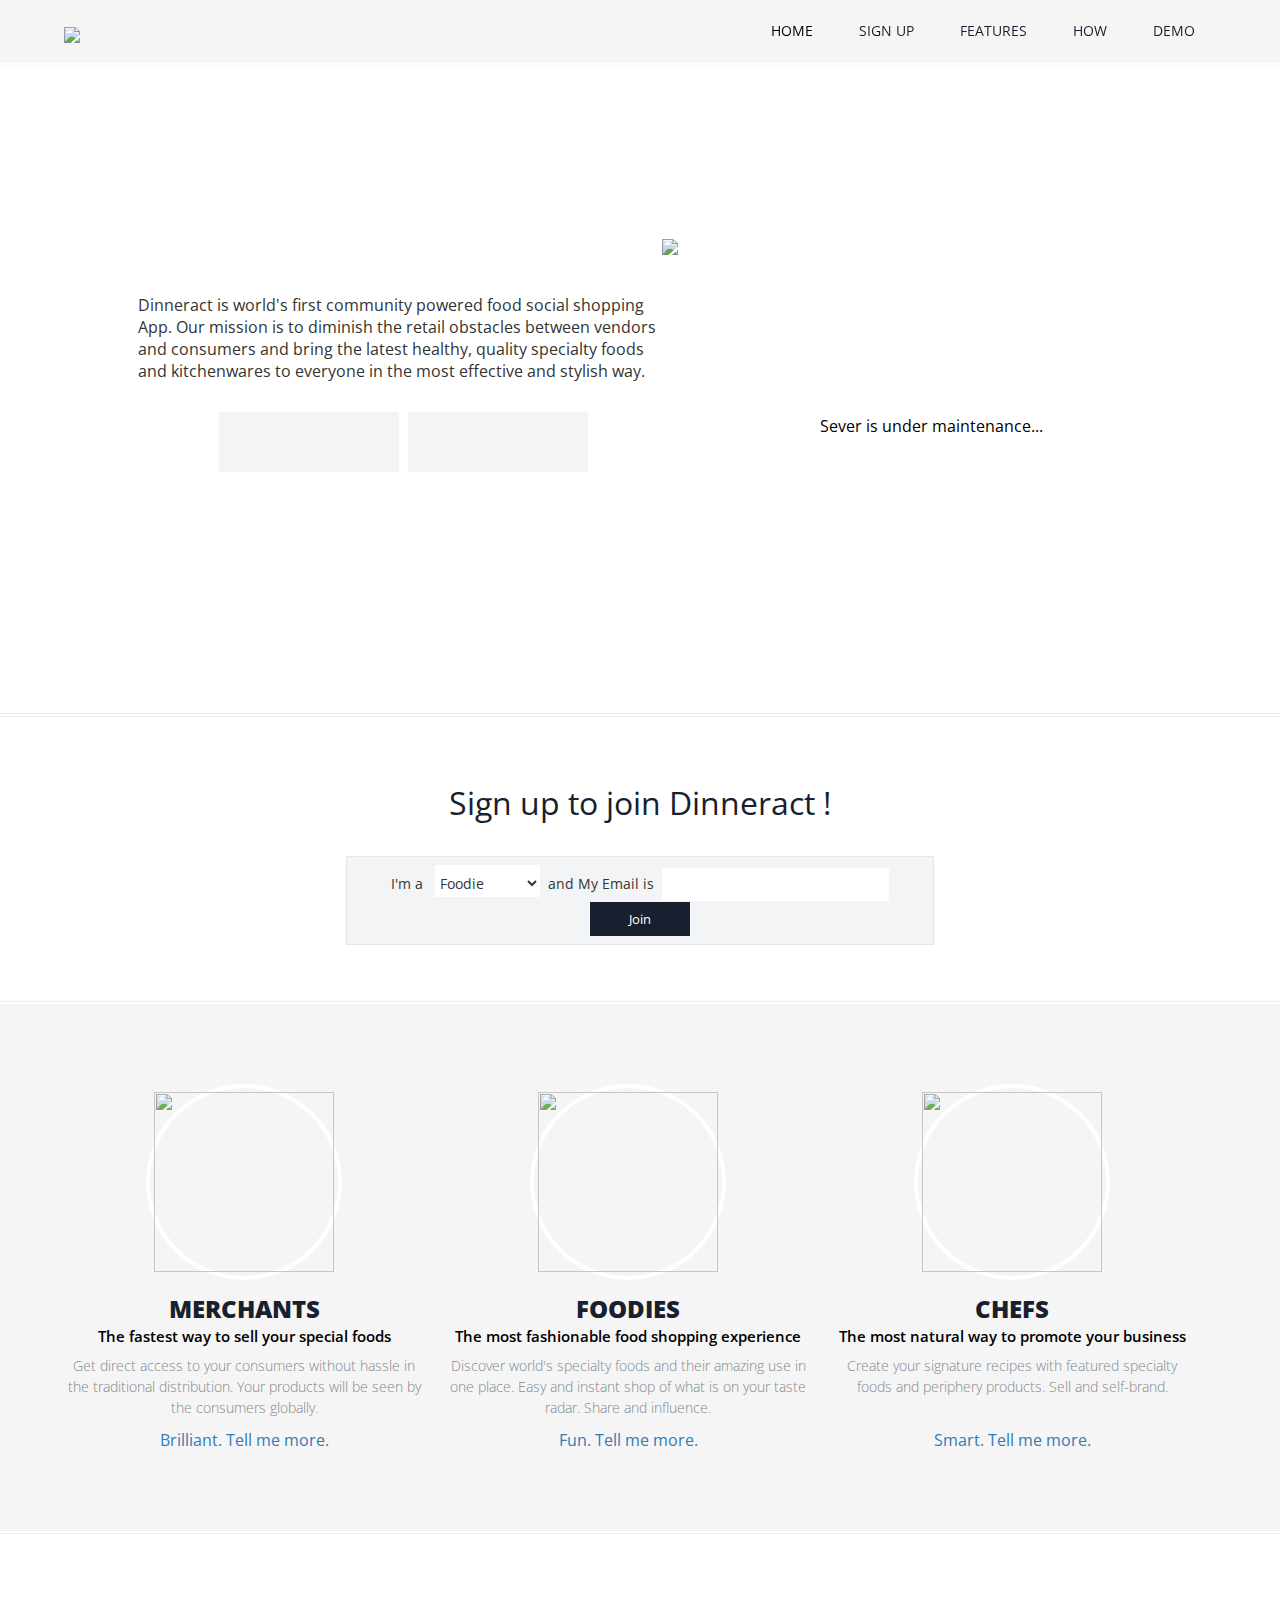
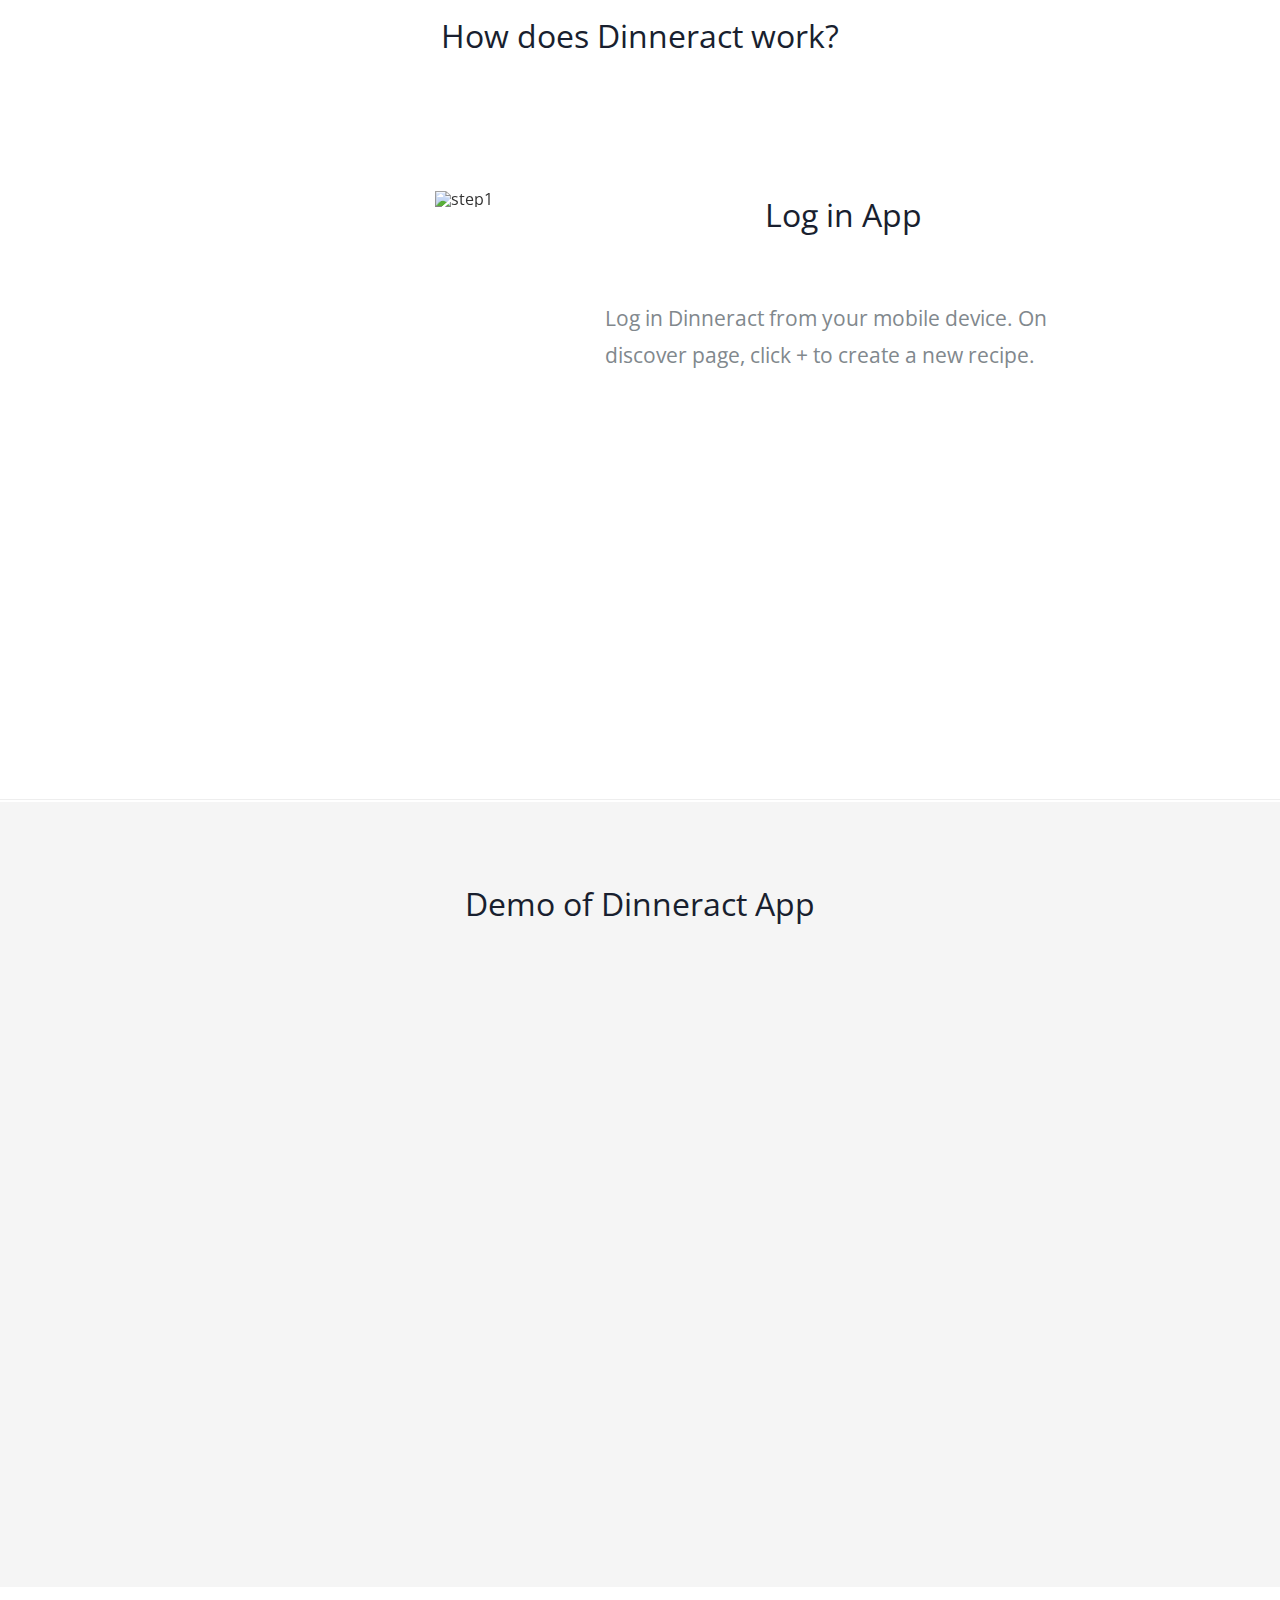
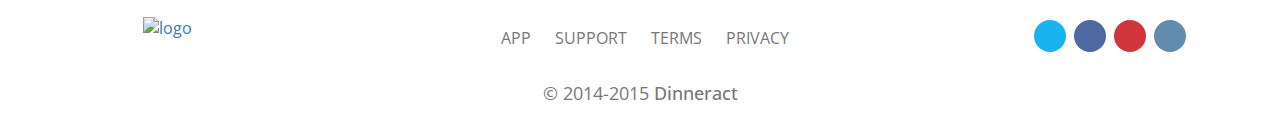
==== index.html @ f2a096cf "inc file for dash and index" ====
<!DOCTYPE HTML>
<html>
<head>
	<title>Dinneract | Home</title>
	
	<link rel="stylesheet" href="https://maxcdn.bootstrapcdn.com/bootstrap/3.3.4/css/bootstrap.min.css">
	<link href='css/MetroJs.css' rel='stylesheet' type='text/css' />
	<link href='css/style.css' rel='stylesheet' type='text/css' />
	<link href='http://fonts.googleapis.com/css?family=Open+Sans' rel='stylesheet' type='text/css'>
	<link href='css/font-awesome-4.3.0/css/font-awesome.min.css' rel='stylesheet' type='text/css' />
	
	<script type="text/javascript" src="https://ajax.googleapis.com/ajax/libs/jquery/1.9.1/jquery.min.js"></script>
	<script type="text/javascript" src="https://maxcdn.bootstrapcdn.com/bootstrap/3.3.4/js/bootstrap.min.js"></script>
	<script type="text/javascript" src="js/move-top.js"></script>
	<script type="text/javascript" src="js/easing.js"></script>
	<script type="text/javascript" src="js/MetroJs.js"></script>
	
</head>
<body>
<!---start-wrap---->
	<!---start-header---->
	<div class="header">
	<div class="wrap">
		<div class="logo">
			<a href="index.html"><img src="images/comp_logo.png"/></a>
		</div>
		<div class="top-nav">
			<ul>
				<li class="active"><a href="#home" class="scroll">Home</a></li>
				<li><a href="#signup" class="scroll">Sign Up</a></li>
				<li><a href="#features" class="scroll">Features</a></li>
				<li><a href="#how" class="scroll">How</a></li>
				<li><a href="#demo" class="scroll">Demo</a></li>
				
			</ul>
		</div>
		<div class="clear"> </div>
	</div>
	<!---//End-header---->
	</div>
	
	<!---start-image-banner---->
	<div class="img-banner" id="home">
		<div class="img-banner-info">
			<div class="img-banner-info-inner">
				<h1><img id="logo_slogan" src="images/comp_logo_slogan.png"/></h1>
				<p>Dinneract is world's first community powered food social shopping App. 
					Our mission is to diminish the retail obstacles between vendors and 
					consumers and bring the latest healthy, quality specialty foods and 
					kitchenwares to everyone in the most effective and stylish way.
				</p>
				<div class="clear"> </div>
				<div class="info-btns">
					<ul>
						<li><a href="#"> </a></li>
						<li><a href="#"> </a></li>
					</ul>
				</div>
			</div>
		</div>
		<div class="img-banner-pic">
			<div id="app-banner"></div>
			<div id="app-img-loading">
				<img id="loading" src="images/loading-cup.gif">
			</div>
			<div id="app-img-section" class="live-tile" data-mode="carousel" data-direction="vertical" data-delay="5000">

			</div>
		</div>
		<div class="clear"> </div>
	</div>
	<!---//End-image-banner---->
	
	<!---start-mid-grids----->
	<div class="mid-grids" id="signup">
		<div class="mid-grids-bottom">
			<div class="wrap">
				<h3>Sign up to join Dinneract !</h3>
				<form id="join">
					<label>I'm a&nbsp;&nbsp;</label>
					<select class="textbox" name="type">
						<option>Foodie</option>
						<option>Merchant</option>
						<option>Chef</option>
					</select>
					<label>&nbsp;and My Email is&nbsp;</label>
					<input type="email" class="textbox" name="email" value="" required />
					<!--  onfocus="this.value = '';" onblur="if (this.value == '') {this.value = 'and My Email is';}" -->
					<input type="submit" value="Join" />
				</form>
			</div>
		</div>
	</div>
	<!---//End-mid-grids----->
	
	<!---start-top-grids----->
	<div class="top-grids" id="features">
	<div class="wrap">
		<div class="top-grid">
			<a class="icon1"><img src="images/vendor.png" /></a>
			<h3>Merchants</h3>
			<b>The fastest way to sell your special foods</b>
			<p>
				Get direct access to your consumers without hassle in the traditional distribution. 
				Your products will be seen by the consumers globally. 
			</p>
		</div>
		<div class="top-grid">
			<a class="icon2"><img src="images/foodie.png" /></a>
			<h3>Foodies</h3>
			<b>The most fashionable food shopping experience</b>
			<p>
				Discover world's specialty foods and their amazing use in one place. 
				Easy and instant shop of what is on your taste radar. Share and influence.
			</p>
		</div>
		<div class="top-grid">
			<a class="icon3"><img src="images/chef.png" /></a>
			<h3>Chefs</h3>
			<b>The most natural way to promote your business</b>
			<p>
				Create your signature recipes with featured specialty foods and periphery products. 
				Sell and self-brand.
			</p>	
		</div>
		<div class="clear"> </div>
		<div class="top-grid">
			<a href="#signup" class="tellMeMore">Brilliant. Tell me more.</a>	
		</div>
		<div class="top-grid">
			<a href="#signup" class="tellMeMore">Fun. Tell me more.</a>	
		</div>
		<div class="top-grid">
			<a href="#signup" class="tellMeMore">Smart. Tell me more.</a>	
		</div>
		<div class="clear"> </div>
	</div>
	</div>
	<!---//End-top-grids----->
	
	<!---start-mid-grids 2----->
	<div class="mid-grids" id="how">	
		<div class="mid-grid-top">
			<div class="wrap">
				<h3>How does Dinneract work?</h3>
				<div class="mid-grid-top-pic">
					<div id="carousel" class="carousel slide carousel-fade" data-ride="carousel">
					  	
					  	<!-- Carousel items -->
					  	<div class="carousel-inner">
					    	<div class="active item">
					    		<img src="images/step1.png" alt="step1" />
					    	</div>
					   		<div class="item">
					   			<img src="images/step2.png" alt="step2" />
					   		</div>
					    	<div class="item">
					    		<img src="images/step3.png" alt="step3" />
					    	</div>
					    	<div class="item">
					    		<img src="images/step4.png" alt="step4" />
					    	</div>
					    	<div class="item">
					    		<img src="images/step5.png" alt="step5" />
					    	</div>
					  	</div>

					  	<!-- Carousel nav -->
					  	<ol class="carousel-indicators">
					    	<li data-target="#carousel" data-slide-to="0" class="active"></li>
					    	<li data-target="#carousel" data-slide-to="1"></li>
					    	<li data-target="#carousel" data-slide-to="2"></li>
					    	<li data-target="#carousel" data-slide-to="3"></li>
					    	<li data-target="#carousel" data-slide-to="4"></li>
					  	</ol>
					  	<!-- 
					  	<a class="carousel-control left" href="#carousel" data-slide="prev">&lsaquo;</a>
					  	<a class="carousel-control right" href="#carousel" data-slide="next">&rsaquo;</a>
					  	-->
					</div>
				</div>
				<div class="mid-grid-top-info">
					<h3 id="stepTitle">Log in App</h3>
					<p id="stepDetail">Log in Dinneract from your mobile device. On discover page, click + to create a new recipe.</p>
				</div>
				<div class="clear"> </div>
			</div>
			
		</div>
	</div>	
	<!---//End-mid-grids----->
	
	<!---start-mid-grids 3----->
	<div class="mid-grids" id="demo">
		<!--
		<div class="mid-grid-top">
			<div class="wrap">
				<div class="mid-grid-top-pic">
				</div>
				<div class="mid-grid-top-info">
					<h3>Sed ut perspiciatis unde omnis iste natus error sit voluptatem</h3>
					<p>adipisci velit, sed quia non numquam eius modi tempora incidunt ut labore et dolore magnam aliquam quaerat voluptatem. Ut enim ad minima veniam, quis nostrum exercitationem ullam corporis suscipit laboriosam, nisi ut aliquid ex ea commodi consequatur? Quis autem vel eum iure reprehenderit qui in ea voluptate velit esse quam nihil molestiae consequatur,</p>
				</div>
				<div class="clear"> </div>
			</div>
		</div>
		-->
		<div class="mid-grids-center">
			<div class="wrap">
				<h3>Demo of Dinneract App</h3>
				<p>&nbsp;</p>
				<iframe src="https://www.youtube.com/embed/TcbzUKdrDhA" width="75%" height="500" frameborder="0" webkitallowfullscreen mozallowfullscreenallowfullscreen></iframe>
			</div>
		</div>
	</div>	
	<!---//End-mid-grids----->
	
	<!---start-footer----->
	<div class="footer">
		<div class="wrap">

				<div class="footer-left">
					<a href="index.html"><img src="images/comp_logo.png" alt="logo"/></a>
			  	</div>
				<div class="footer-center">
					<div class="cssmenu">
						<ul>
							<li><a href="#home">App</a></li> 
							<li><a href="mailto:dinneract2015@gmail.com">Support</a></li>
							<!--support right now is not a popup -->
							<!-- <li><a href="#contact">Support</a></li> -->
							<li><a href="#terms" data-toggle="modal" data-backdrop="static">Terms</a></li> 
							<li><a href="#privacy" data-toggle="modal" data-backdrop="static">Privacy</a></li> 
				   		</ul>
					</div>
				</div>
			   	<div class="footer-right">
						<ul class="list-inline social-buttons">
	                        <li>
	                        	<a href="https://twitter.com/DinneractInc" target="_blank" class="tw">
	                        		<i class="fa fa-twitter" title="Twitter"></i>
	                        	</a>
	                        </li>
	                        <li>
	                        	<a href="https://www.facebook.com/dinneract" target="_blank" class="fb">
	                        		<i class="fa fa-facebook" title="Facebook"></i>
	                        	</a>
	                        </li>
	                        <li>
	                        	<a href="https://www.pinterest.com/dinneract/" target="_blank" class="pin">
	                        		<i class="fa fa-pinterest-p" title="Pinterest"></i>
	                        	</a>
	                        </li>
	                        <li>
	                        	<a href="https://instagram.com/dinneract/" target="_blank" class="inst">
	                        		<i class="fa fa-instagram" title="Instagram"></i>
	                        	</a>
	                        </li>
	                        <!--<li>
	                        	<a href="https://plus.google.com/u/3/107570138513629378277/posts" target="_blank" class="gplus">
	                        		<i class="fa fa-google-plus" title="Google+"></i>
	                        	</a>
	                        </li>-->
	                    </ul>
			 	</div>
	         	<div class="clear"></div>

        	<a href="#" id="toTop" style="display: block;"><span id="toTopHover" style="opacity: 1;"></span></a>
		</div>
		<!---//End-wrap---->
	</div>
	<!---//End-footer----->
	<div class="copy">
		<p>&copy; 2014-2015 <a href="index.html"> Dinneract</a></p>
	</div>
	
	
	

	<!-- Modal -->
	<div id="terms" class="modal fade" tabindex="-1" role="dialog" aria-labelledby="myModalLabel" aria-hidden="true">
	</div>
	<!-- End of Modal -->	
	
	
	<!-- Modal -->
	<div id="privacy" class="modal fade" tabindex="-1" role="dialog" aria-labelledby="myModalLabel" aria-hidden="true">
	</div>
	<!-- End of Modal -->


	
	<script type="text/javascript">
	
		//loading modals
		$("#privacy").load("privacy.inc"); 
		$("#terms").load("terms.inc"); 
		
		
		
		var myTimer;
		//since loading images are async
		var img_counter = 0, img_max_num = 10;
		var startTime = 0, timeOut = 5000;
		
		var stepTitle = [
			"Edit a Recipe",
			"Edit Elements",
			"Edit Buy Links",
			"Submit the Post",
			
			"Log in App"
		];
		
		var stepDetail = [
			"Use camera on the mobile device to take a picture, or upload a picture from your photo album as the recipe photo. Add recipe name, cooking steps, cooking time and serving size. Create an element lists with shopping links to featured products.",
			"Edit all the relevant elements to carry out this recipe, including ingredients and cookwares. They are presumably one of these, but not restricted to food, drink, cooking tools and cookbooks.",
			"Add shopping links for featured products. If the product is already in our database, you can select the item and double click to add. Otherwise, go back to My Profile -> My Items to create a new item following the instructions on how to add a new item, and select the newly added item from \"My Items\".",
			"Once submit, your have successfully created a recipe post. It will show on top of the discover page.",
			
			"Log in Dinneract from your mobile device. On discover page, click + to create a new recipe."
		];
		
		function checkImageLoad() {
			//console.log(img_counter);
			var d = new Date();
			if(img_counter >= img_max_num || (d.getTime() - startTime) >= timeOut ) {
				clearInterval(myTimer);
				$("#app-img-loading").hide();
			    $("#app-img-section").show();
				$("#app-img-section").liveTile();
			}
		}
		
		function verticalCenter() {
			if( $(".img-banner-info-inner").height() <= $(".img-banner-info").height() ) {
				var shift = Math.floor( ( $(".img-banner-info").height() - $(".img-banner-info-inner").height() ) / 2 );
				$(".img-banner-info").css("padding-top", shift+"px");
			}
		}
		
		$(document).ready(function($) {
			$("#app-img-section").hide();
			
			$('.carousel').carousel({
				interval: 5000
			});
			
			$('#carousel').on('slide.bs.carousel', function () {
				//console.log( $('#carousel .active').index('#carousel .item') );
				$('#stepTitle').html( stepTitle[ $('#carousel .active').index('#carousel .item') ] );
				$('#stepDetail').html( stepDetail[ $('#carousel .active').index('#carousel .item') ] );
			});
			
			verticalCenter();
			
			$( window ).resize(function() {
				verticalCenter();
			});
			
			$(".scroll").click(function(event){		
				event.preventDefault();
				$('html,body').animate({scrollTop:$(this.hash).offset().top},1200);
			});
			
			$("#join").submit(function() {
		    	alert("Thank you for joining Dinneract. You will receive an invitation email when we launch our Beta program.");
			});
			

			$(".tellMeMore").on("click", function( e ) {
		
		        e.preventDefault();
		
		        $("body, html").animate({ 
		            scrollTop: $("#signup").offset().top
		        }, 600);
				
				$("#join input[name=email]").focus();
				//$("#join input[name=email]").fadeIn(200).fadeOut(200).fadeIn(200).fadeOut(200).fadeIn(200).fadeOut(200).fadeIn(200);
		    });
		    
		    
		    
			
			
			var max_height = 400;
			var max_width = 247;
			var i = 0, offset = Math.floor(Math.random()*200);
			//54.148.158.185
			var url = "http://54.148.158.185:3000/posts" + "?offset=" + offset;
			
	
			var jqxhr = $.ajax({ 
					method: "GET",
					url: url,
					crossDomain: true,
					//cache: false,
					dataType: "json"
				}).done(function(json) {
			    	//console.log(json);
					for(i=0; i<json.length; i++) {
						
						var post = json[i];
						var imgURL = post.photo.split(',');
						var title = post.title;
						
				    	$("<img/>").attr('src', imgURL[0]).attr("alt", title).load(function(){//async
							
							if( (this.width * max_height / this.height) > max_width ) {
								$(this).css("width", Math.round(this.width * max_height / this.height)+ "px");
								$(this).css("height", max_height + "px");
							} else {
								$(this).css("height", Math.round(this.height * max_width / this.width)+ "px");
								$(this).css("width", max_width + "px");
							}
							
							// image is loaded
							
							var titleSpan = $("<span class='tile-title'>").html( $(this).attr("alt") );
							
							$("#app-img-section").append( $("<div class='screen'>").append(this).append( titleSpan ) );
							
							img_counter = img_counter + 1;
						});
		    	
				    }
					
					var d = new Date();
					startTime = d.getTime();
		    		myTimer = setInterval(function(){ checkImageLoad(); }, 500);


				}).fail(function() {
					$("#app-img-section").html("<p class='warning'>Sever is under maintenance...</p>");
			    	$("#app-img-loading").hide();
		    		$("#app-img-section").show();
			  	});
		    

		});
	</script>
</body>
</html>
---- css/style.css ----
/* reset */
html,body,div,span,applet,object,iframe,h1,h2,h3,h4,h5,h6,p,blockquote,pre,a,abbr,acronym,address,big,cite,code,del,dfn,em,img,ins,kbd,q,s,samp,small,strike,strong,sub,sup,tt,var,b,u,i,dl,dt,dd,ol,nav ul,nav li,fieldset,form,label,legend,table,caption,tbody,tfoot,thead,tr,th,td,article,aside,canvas,details,embed,figure,figcaption,footer,header,hgroup,menu,nav,output,ruby,section,summary,time,mark,audio,video{margin:0;padding:0;border:0;font-size:100%;font:inherit;vertical-align:baseline;}
article, aside, details, figcaption, figure,footer, header, hgroup, menu, nav, section {display: block;}
ol,ul{list-style:none;margin:0px;padding:0px;}
blockquote,q{quotes:none;}
blockquote:before,blockquote:after,q:before,q:after{content:'';content:none;}
table{border-collapse:collapse;border-spacing:0;}
/* start editing from here */
a{text-decoration:none;}
.txt-rt{text-align:right;}/* text align right */
.txt-lt{text-align:left;}/* text align left */
.txt-center{text-align:center;}/* text align center */
.float-rt{float:right;}/* float right */
.float-lt{float:left;}/* float left */
.clear{clear:both;}/* clear float */
.pos-relative{position:relative;}/* Position Relative */
.pos-absolute{position:absolute;}/* Position Absolute */
.vertical-base{	vertical-align:baseline;}/* vertical align baseline */
.vertical-top{	vertical-align:top;}/* vertical align top */
nav.vertical ul li{	display:block;}/* vertical menu */
nav.horizontal ul li{	display: inline-block;}/* horizontal menu */
/* img{max-width:100%;} */
/*end reset*/
body{
	font-family: 'Open Sans', sans-serif;
}

#terms .modal-dialog,
#privacy .modal-dialog {
	width: 80%;
}

/*---start-wrap-----*/
.wrap{
	width:80%;
	margin:0 auto;
}
/*---start-Header-----*/
.header{
	background: #f5f5f5;
	position: fixed;
	z-index: 999;
	top: 0px;
	width: 100%;
	border-bottom: 1px solid rgba(238, 238, 238, 0.49);
	-webkit-box-shadow: 0px 3px 5px rgba(60, 60, 60, 0.03);
	-moz-box-shadow: 0px 3px 5px rgba(60, 60, 60, 0.03);
	box-shadow: 0px 3px 5px rgba(60, 60, 60, 0.03);
}
.logo{
	float: left;
}
.logo a{
	color:#000;
	font-size:2.5em
}
.top-nav{
	float:right
}
.top-nav ul li{
	display:inline-block;
}
.top-nav ul li a{
	color: #191F2F;
	text-transform: uppercase;
	font-size: 0.875em;
	-webkit-transition: all 0.3s ease-out;
	-moz-transition: all 0.3s ease-out;
	-ms-transition: all 0.3s ease-out;
	-o-transition: all 0.3s ease-out;
	transition: all 0.3s ease-out;
	padding: 1.5em;
	display: block;
}
.top-nav li.active> a, .top-nav li> a:hover {
	color: #000;
}


		

/*---End-Header-----*/
/*----start-image-banner-----*/			
.img-banner{
	padding: 7em 0 0 0;
	background-size: 100%;
	position: relative;
	margin: 2px 0;
	border: 1px solid #eee;
	border-right: 0;
	border-left: 0;
}
.img-banner-info{
	float: left;
	text-align: right;
	width: 55.5%;
	height: 558px;
	margin-bottom: 0;
}
.img-banner-info h1{
	font-size:5em;
}
.img-banner-info h1 span{
	color:#000;
}
.img-banner-info h2{
	font-size:2em;
}

.img-banner-info-inner {
	max-width: 620px;
	max-height: 598px;
	float: right;
	padding-left: 70px;
}
		
.img-banner-info-inner img {
	margin-top: 30px;
	width: 100%;
}
		
.img-banner-info-inner p {
	margin-top: 1em;
	padding: 0 10px;
	width: 100%;
	font-size: 16px;
	text-align: left;
}
/*
.img-banner-info p{
	width:75%;
	float:right;
	margin-top:1em;
}
*/
.img-banner-pic {
	float: right;
	width: 43%;
	text-align: left;
	background: url(../images/iphone6-frame.png) 59px no-repeat;
	height: 598px;
	margin-bottom: 0;
}

.info-btns ul li{
	display:inline-block;
}
.info-btns ul li:first-child{
	margin-right:5px;
}
.info-btns ul li:first-child a{
	width: 180px;
	height: 60px;
	display: block;
	background: url(../images/comingsoon.png) no-repeat #F2F4F5 0px -61px;
}
.info-btns ul li:nth-child(2) a{
	width: 180px;
	height: 60px;
	display: block;
	background: url(../images/comingsoon.png) no-repeat #F2F4F5 0px 0px;
}
.info-btns{
	margin-top: 30px;
	width: 100%;
	text-align: center;
}

/*----some addons----*/
#app-banner {
	margin-left: 80px;
	margin-top: 72px;
	width: 247px;
	height: 40px;
	background: url(../images/app-banner.png) no-repeat;
}

#app-img-loading,
#app-img-section {
	margin-left: 80px;
	margin-top: 0px;
	width: 247px;
	height: 400px;
}
		
#loading {
	width: 36px;
	margin-top:148px;
	margin-left:105px;
}

.screen {
	overflow: hidden;
}
		
.warning {
	margin-left: 14px;
	margin-top: 188px;
	color: black;
	font-style: bold;
}
			
.tile-title {
	padding: 8px;
	font-size: 15px !important;
	font-weight: 600;
	background: rgba(168,168,168,0.5);
}
		
.logo img {
	margin-top: 12px;
}

/*----//End-image-banner-----*/
/*---start-top-grids-----*/
.top-grids{
	background:#f5f5f5;
	padding: 5em 0;
	margin: 2px 0;
}

.icon1,
.icon2,
.icon3 {
	display: inline-block;
	padding: 4px;
	border-radius: 50%;
	-webkit-border-radius: 50%;
	-moz-border-radius: 50%;
	-o-border-radius: 50%;
	border: 4px solid #FFFFFF;
	-webkit-transition: all 0.3s ease-out;
	-moz-transition: all 0.3s ease-out;
	-ms-transition: all 0.3s ease-out;
	-o-transition: all 0.3s ease-out;
	transition: all 0.3s ease-out;
}

.icon1 img, 
.icon2 img,
.icon3 img {
	height: 180px;
	width: 180px;
	display: block;
	/*vertical-align: middle;*/
	opacity: 0.9;
}

.icon1 img:hover,
.icon2 img:hover,
.icon3 img:hover {
	height: 180px;
	width: 180px;
	display: block;
	/*vertical-align: middle;*/
	opacity: 1;
}

.top-grid{
	text-align:center;
	width:31.33%;
	float:left;
	margin-right:2%;
	height: 100%;
}
.top-grid h3{
	font-size: 1.5em;
	text-transform: uppercase;
	color: #191F2F;
	font-weight: 800;
	margin-top: 0.5em;
}

.top-grid b{
	font-size: 0.95em;
	line-height: 1.5em;
	color: #000000;
	font-weight: 600;
}
.top-grid p{
	font-size: 0.875em;
	line-height: 1.5em;
	color: #81888d;
	font-weight: 300;
	margin: 0.5em 0 0.8em 0;
}

.top-grid:last-child{
	margin-right:0;
}
.btn{
	color: #888;
	font-size: 0.875em;
	margin: 1em 0;
	padding: 0px 17px 0px 0px;
}
.btn span{
	height: 12px;
	width: 12px;
	display: inline-block;
	background: url(../images/img-sprit.png) no-repeat -9px -814px;
	vertical-align: middle;
	margin-left: 3px;
}
.btn span:hover{
	color:#000;
	background: url(../images/img-sprit.png) no-repeat -21px -814px;
}
.btn:hover{
	color:#000;
}
/*---//End-top-grids-----*/
/*---start-mid-grids-----*/
.mid-grid-top {
	padding: 5em 0;
	border-top: 1px solid #eee;
	margin: 2px 0;
	border-bottom: 1px solid #eee;
	width: 100%;
	text-align: center;
}

.mid-grid-top h3{
	font-size: 2em;
	color: #191F2F;
	margin-bottom: 2em;
}

.mid-grid-top-pic{
	float: left;
	width: 35%;
	text-align: right;
	background: url(../images/iphone6-frame.png) right top no-repeat;
	height: 598px;
}
.mid-grid-top-info{
	float: right;
	width: 53%;
	margin-top: 4.5em;
	padding: 0 8% 0 5%;
}
.mid-grid-top-info h3{
	font-size:2em;
	color:#191F2F;
	margin-right: 8%;
}
.mid-grid-top-info p{
	line-height: 1.8em;
	margin-top: 1em;
	color: #81888d;
	font-size: 1.3em;
	text-align: left;
}

.mid-grids-center{
	background: #f5f5f5;
	padding: 5em 0;
}
.mid-grids-center{
	text-align:center;
}
.mid-grids-center h3{
	font-size: 2em;
	color: #191F2F;
}
.mid-grids-center p{
	width: 70%;
	margin: 1em auto 2em auto;
	line-height: 1.8em;
	color: #81888d;
}

/*---carousel---*/
#carousel {
	float: right;
	margin-top: 70px;
	margin-right: 20px;
}
		
.carousel-inner .item {
	-webkit-transition: opacity 3s;
	-moz-transition: opacity 3s;
	-ms-transition: opacity 3s;
	-o-transition: opacity 3s;
	transition: opacity 3s;
}
		
.carousel-inner .active.left {
	left:0;
	opacity:0;
	z-index:2;
}
		
.carousel-inner .next {
	left:0;
	opacity:1;
	z-index:1;
}

.carousel-inner, 
.carousel-inner .item {
	height: 100%;
}

/*---End-mid-grids-----*/
/*---start-mid-grids-bottom-----*/
.mid-grids-bottom form{
	text-align: center;
	font-family: 'Open Sans', sans-serif;
	border: 1px solid #E6E6E6;
	width: 60%;
	margin: 0 auto;
	background: #F2F4F5;
	padding: 0.5em;
}
.mid-grids-bottom input[type="email"]{
	padding: 0.6em;
	font-family: 'Open Sans', sans-serif;
	font-size: 13px;
	outline:none;
	border: none;
	width: 40%;
	/*text-transform:uppercase;*/
	color: #81888d;
}
.mid-grids-bottom input[type="submit"]{
	background:#191F2F;
	border: none;
	padding: 0.6em 3em;
	font-family: 'Open Sans', sans-serif;
	font-size: 13px;
	color: #fff;
	cursor:pointer;
	-webkit-transition: all 0.3s ease-out;
	-moz-transition: all 0.3s ease-out;
	-ms-transition: all 0.3s ease-out;
	-o-transition: all 0.3s ease-out;
	transition: all 0.3s ease-out;
}
.mid-grids-bottom input[type="submit"]:hover{
	background: #000;
}

.mid-grids-bottom select{
	padding: 0.6em 0 0.2em 0.1em;
	font-family: 'Open Sans', sans-serif;
	font-size: 14px;
	outline:none;
	border: none;
	border-bottom:0.4em solid #F2F4F5;
	width: 15%;
	background-color: #fff;
	min-width: 105px;
}

.mid-grids-bottom label {
	font-family: 'Open Sans', sans-serif;
	font-size: 14px;
}

.mid-grids-bottom h3{
	text-align: center;
	font-size: 2em;
	width: 100%;
	margin: 0em auto 1em auto;
	color: #191F2F;
}
.mid-grids-bottom {
	padding: 4em 0 3.5em 0;
	border-top: 1px solid #eee;
	border-bottom: 1px solid #eee;
	margin: 2px 0;
}
/*---End-mid-grids-bottom-----*/


/*-----start dashboard-----*/




.dash{
	padding: 4em 0 0 0;
	position: relative;
	margin: 2px 0;
	border: 1px solid #eee;
	border-right: 0;
	border-left: 0;
	
}
.dash .nav{
	float: left;
	text-align: left;
	width: 240px;
	height: 100%;
	min-height: 740px;
	min-width: 240px;
	background-color: #F5F5F5;
}


ul.menu{
	padding-left:0;
	list-style-type:none;
	font-size: 14px;
}


ul.menu>li a{
	display:block;
	position:relative;
	padding:10px 0 10px 15px;
	color:#555;
	background-color:#F5F5F5;
	border-top:1px solid #dfdfdf;
	cursor: pointer;
}

ul.menu>li a:hover{
	text-decoration:none;
	background-color:#dfdfdf;
}

ul.menu>li.active>a{
	font-weight:700;
	background-color:#dfdfdf;
	text-decoration:none;
}

ul.menu>li.fixed>a{
	text-align: center;
	font-weight:800;
	background-color:#f1f1f1;
	padding-left: 0px;
	cursor: default;
}

ul.menu>li:first-child>a{
	border-top:none;
}

ul.menu>li:last-child>a{
	border-bottom:1px solid #dfdfdf;
}

ul.menu>li .fa{
	width:14px;
	text-align:center;
}

ul.menu>li .text{
	padding-left:8px;
	font-size:0.9em;
}

ul.menu>li .toggle-icon{
	font-size:14px;
	width:10px;
	position:absolute;
	right:10px;
	top:13px;
	text-shadow:none;
}



.dash .content {
	float: right;
	text-align: left;
	width: 100%;
	height: 100%;
	position: absolute;
	top: 0;
	padding-left: 250px;
	min-height: 740px;
	z-index: -1;
}







/*------end--dashboard-----*/


/*---start-footer----*/

.footer-dash, 
.footer{
	text-align:center;
	padding: 0;
	position:relative;
}

.footer-dash .wrap {
	padding: 20px 0 4px 0;
}

.footer .wrap {
	padding: 30px 0 24px 0;
}

.footer-left {
	margin-left: 0;
	width: 18%;
	display: block;
	float: left;
	height: 30px;
	min-width: 126px;
}

.footer-left img {
	height: 100%;
}

.footer-center {
	width: 64%;
	float: left;
	text-align: center;
	margin-left: 5px;
	padding-top: 10px;
}

.cssmenu ul li {
	display: inline-block;
}
.cssmenu ul li a {
	color: #777;
	display: block;
	margin: 0px 10px;
	text-transform: uppercase;
	font-size:1em;
	text-decoration: none;
}
.cssmenu ul li a:hover{
	color:#333;
	text-decoration: none;
}

.footer-right {
	margin-top: -44px;
	margin-left: 0;
	width: 18%;
	display: block;
	float: right;
	min-width: 160px;
	padding-top: 15px;
}

ul.social-buttons {
    margin-bottom: 0;
}

ul.social-buttons li a {
    display: block;
    width: 32px;
    height: 32px;
    border-radius: 100%;
    font-size: 20px;
    line-height: 32px;
    outline: 0;
    color: #fff;
    -webkit-transition: all .3s;
    -moz-transition: all .3s;
    transition: all .3s;
    opacity: 0.9;
}

.list-inline li {
	padding-left: 2px;
	padding-right: 2px;
}

a.tw {
    background-color: #00aced; /* Twitter Blue */
}

a.fb {
	background-color: #3b5998; /* Facebook Blue */
}

a.pin {
    background-color: #cb2027; /* Pinterest Red */
}

a.gplus {
    background-color: #dd4b39; /* Google+ Red */
}

a.inst {
    background-color: #517fa4; /* Instagram Blue */
}

/* ul.social-buttons li a:active, */
ul.social-buttons li a:hover,
ul.social-buttons li a:focus {
	opacity: 1;
}
	


/*---End-footer----*/
/*---start-copyright----*/
.copy{
	margin-bottom:2%;
}
.copy p {
	color: #777;
	font-size: 1.1em;
	text-align: center;
}
.copy p a {
	color: #777;
	font-weight: 500;
	text-decoration: none;
}
.copy p a:hover{
	color: #F45D35;
	text-decoration: none;
}
/*---End-copyright----*/
/*** move top **/
#toTop {
	display: none;
	text-decoration: none;
	position: fixed;
	bottom: 0px;
	right: 10px;
	overflow: hidden;
	width: 48px;
	height: 48px;
	border: none;
	text-indent: 100%;
	background: url(../images/img-sprit.png) no-repeat 0px -938px;
}
#toTopHover {
	width: 48px;
	height: 48px;
	display: block;
	overflow: hidden;
	float: right;
	opacity: 0;
	-moz-opacity: 0;
	filter: alpha(opacity=0);
}
#toTop:active, #toTop:focus {
	outline: none;
}
/*---//End-wrap-----*/
/*----responsive-design-----*/
@media only screen and (max-width: 1440px) and (min-width: 1366px) {
	.wrap{
		width:90%;
	}
}
@media only screen and (max-width: 1366px) and (min-width: 1280px) {
	.wrap{
		width:90%;
	}
	.mid-grids-bottom input[type="text"] {
		width: 75%;
	}
}
@media only screen and (max-width: 1280px) and (min-width: 1024px) {
	.wrap{
		width:90%;
	}
	.mid-grids-bottom input[type="text"] {
		width: 75%;
	}
	.mid-grids-bottom form {
		width: 51%;
	}
	.img-banner-pic {
		width: 43.3%;
	}
	.img-banner-info {
		width: 53%;
	}
	.mid-grid-top-pic {
		width: 39%;
	}
	.mid-grid-top-info {
		width: 58%;
	}
}
@media only screen and (max-width: 1024px) and (min-width: 768px) {
	.wrap{
		width:90%;
	}
	.mid-grids-bottom input[type="text"] {
		width: 75%;
	}
	.mid-grids-bottom form {
		width: 64%;
	}
	.img-banner-pic {
		width: 43.3%;
	}
	.img-banner-info {
		width: 53%;
	}
	.mid-grid-top-pic {
		width: 39%;
	}
	.mid-grid-top-info {
		width: 59%;
	}
	.mid-grids-bottom h3 {
		font-size: 2em;
		width: 50%;
	}
	.top-grid p label{
		display:none;
	}
	.top-grid p {
		margin: 0.5em 0;
	}
}
@media only screen and (max-width: 768px) and (min-width: 640px) {
	.wrap{
		width:90%;
	}
	.mid-grids-bottom input[type="text"] {
		width: 75%;
	}
	.mid-grids-bottom form {
		width: 85%;
	}
	.img-banner-pic {
		float: none;
		margin: 2em auto;
		text-align: center;
		width: 300px;
	}
	.img-banner-info p {
		width:90%;
		text-align:center;
		float:none;
		margin:1em auto 0 auto;
	}
	.img-banner-info {
		float:none;
		width:100%;
		text-align:center;
		margin-top:1em;
	}
	.img-banner {
		padding: 0em 0 0 0;
	}
	.mid-grid-top-pic {
		width:396px;
		float:none;
		text-align:center;
		margin:0 auto;
	}
	.mid-grid-top-info {
		width: 100%;
		float:none;
		margin-top:2em;
	}
	.mid-grids-bottom h3 {
		font-size: 2em;
		width: 67%;
	}
	.mid-grids-center p {
		width: 90%;
	}
	.top-grid p label{
		display:none;
	}
	.top-grid p {
		margin: 0.5em 0;
	}
	.logo {
		float: none;
		text-align:center;
		margin-top: 0em;
		padding-top:0.6em;
	}
	.top-nav {
		float: none;
		text-align:center;
	}
	.top-grid {
		text-align: center;
		width:100%;
		float: none;
		margin-right: 0%;
		margin-bottom:1em;
	}
}
@media only screen and (max-width: 640px) and (min-width: 480px) {
	.wrap{
		width:90%;
	}
	.mid-grids-bottom input[type="text"] {
		width: 70%;
	}
	.mid-grids-bottom form {
		width: 85%;
	}
	.img-banner-pic {
		float: none;
		margin: 2em auto;
		text-align: center;
		width: 300px;
	}
	.img-banner-info p {
		width:90%;
		text-align:center;
		float:none;
		margin:1em auto 0 auto;
	}
	.img-banner-info {
		float:none;
		width:100%;
		text-align:center;
		margin-top:1em;
	}
	.img-banner {
		padding: 0em 0 0 0;
	}
	.mid-grid-top-pic {
		width:396px;
		float:none;
		text-align:center;
		margin:0 auto;
	}
	.mid-grid-top-info {
		width: 100%;
		float:none;
		margin-top:2em;
	}
	.mid-grids-bottom h3 {
		font-size: 2em;
		width: 67%;
	}
	.mid-grids-center p {
		width: 90%;
	}
	.top-grid p label{
		display:none;
	}
	.top-grid p {
		margin: 0.5em 0;
	}
	.logo {
		float: none;
		text-align:center;
		margin-top: 0em;
		padding-top:0.6em;
	}
	.top-nav {
		float: none;
		text-align:center;
	}
	.top-grid {
		text-align: center;
		width:100%;
		float: none;
		margin-right: 0%;
		margin-bottom:1em;
	}
}
@media only screen and (max-width: 480px) and (min-width: 320px) {
	.wrap{
		width:90%;
	}
	.mid-grids-bottom input[type="text"] {
		width: 60.2%;
	}
	.mid-grids-bottom form {
		width: 85%;
	}
	.img-banner-pic {
		float: none;
		margin: 2em auto;
		text-align: center;
		width: 300px;
	}
	.img-banner-info p {
		width:90%;
		text-align:center;
		float:none;
		margin:1em auto 0 auto;
	}
	.img-banner-info {
		float:none;
		width:100%;
		text-align:center;
		margin-top:1em;
	}
	.img-banner {
		padding: 0em 0 0 0;
	}
	.mid-grid-top-pic {
		width:396px;
		float:none;
		text-align:center;
		margin:0 auto;
	}
	.mid-grid-top-info {
		width: 100%;
		float:none;
		margin-top:2em;
	}
	.mid-grids-bottom h3 {
		font-size: 2em;
		width: 82%;
	}
	.mid-grids-center p {
		width: 90%;
	}
	.top-grid p label{
		display:none;
	}
	.top-grid p {
		margin: 0.5em 0;
	}
	.logo {
		float: none;
		text-align:center;
		margin-top: 0em;
		padding-top:0.6em;
	}
	.top-nav {
		float: none;
		text-align:center;
	}
	.top-grid {
		text-align: center;
		width:100%;
		float: none;
		margin-right: 0%;
		margin-bottom:1em;
	}
	.top-nav ul li a {
		padding: 2.2em 0.8em;
	}
	.img-banner-info h1 {
		font-size: 3.5em;
	}
}
@media only screen and (max-width: 320px) and (min-width: 240px) {
	.wrap{
		width:95%;
	}
	.mid-grids-bottom input[type="text"] {
		width: 60.2%;
	}
	.mid-grids-bottom form {
		width: 85%;
	}
	.img-banner-pic {
		float: none;
		margin: 2em auto;
		text-align: center;
		width: 278px;
	}
	.mid-grid-top {
		padding: 0em 0;
	}
	.mid-grids-bottom {
		padding: 2em 0;
	}
	.mid-grids-bottom input[type="submit"] {
		padding: 1em 1.3em;
	}
	.img-banner-info p {
		width:90%;
		text-align:center;
		float:none;
		margin:1em auto 0 auto;
	}
	.img-banner-info {
		float:none;
		width:100%;
		text-align:center;
		margin-top:1em;
	}
	.img-banner {
		padding: 0em 0 0 0;
	}
	.mid-grid-top-pic {
		display:none;
	}
	.mid-grid-top-info {
		width: 100%;
		float:none;
		margin-top:2em;
	}
	.mid-grids-bottom h3 {
		font-size: 2em;
		width: 82%;
	}
	.mid-grids-center p {
		width: 90%;
	}
	.top-grid p label{
		display:none;
	}
	.top-grid p {
		margin: 0.5em 0;
	}
	.logo {
		float: none;
		text-align:center;
		margin-top: 0em;
		padding-top:0.6em;
	}
	.top-nav {
		float: none;
		text-align:center;
	}
	.top-grid {
		text-align: center;
		width:100%;
		float: none;
		margin-right: 0%;
		margin-bottom:1em;
	}
	.top-nav ul li a {
		padding: 2.2em 0.2em;
		font-size: 0.8em;
	}
	.img-banner-info h1 {
		font-size: 2.5em;
	}
	.img-banner-info h2 {
		font-size: 1.5em;
	}
}
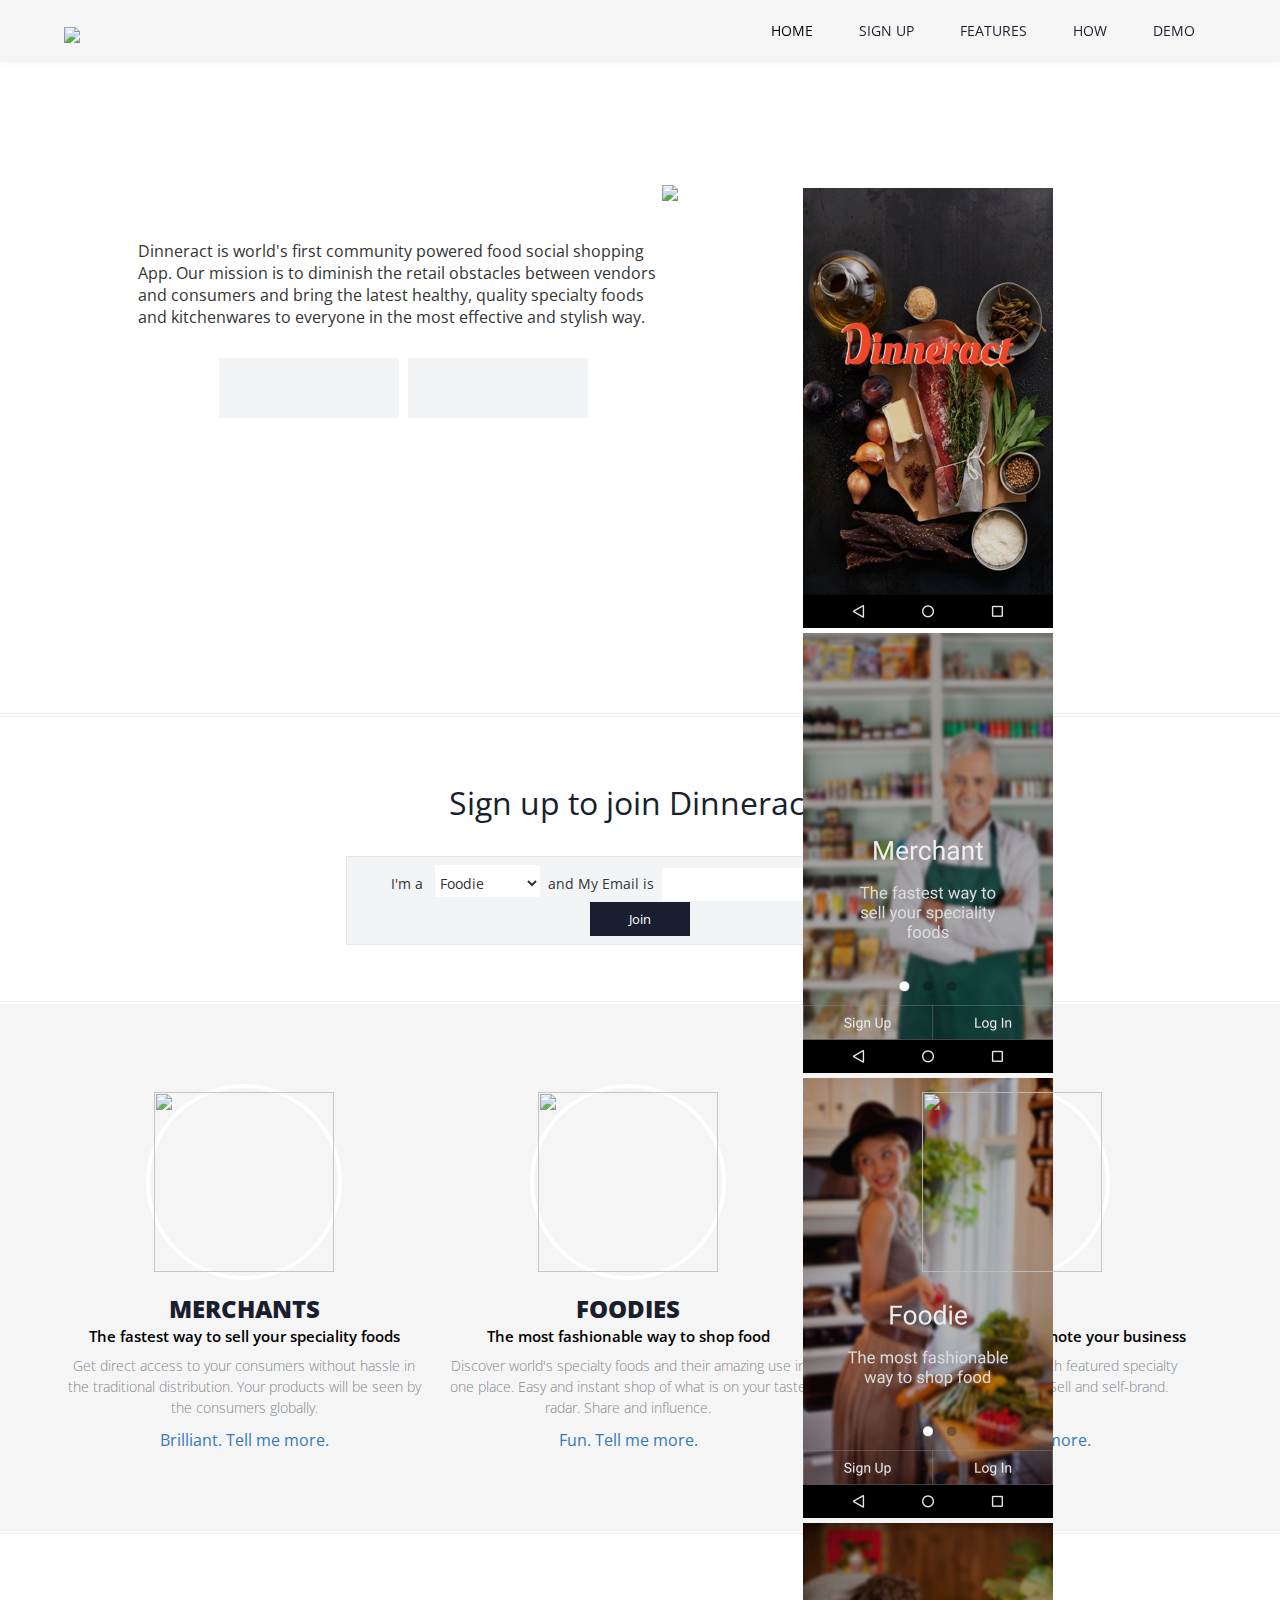
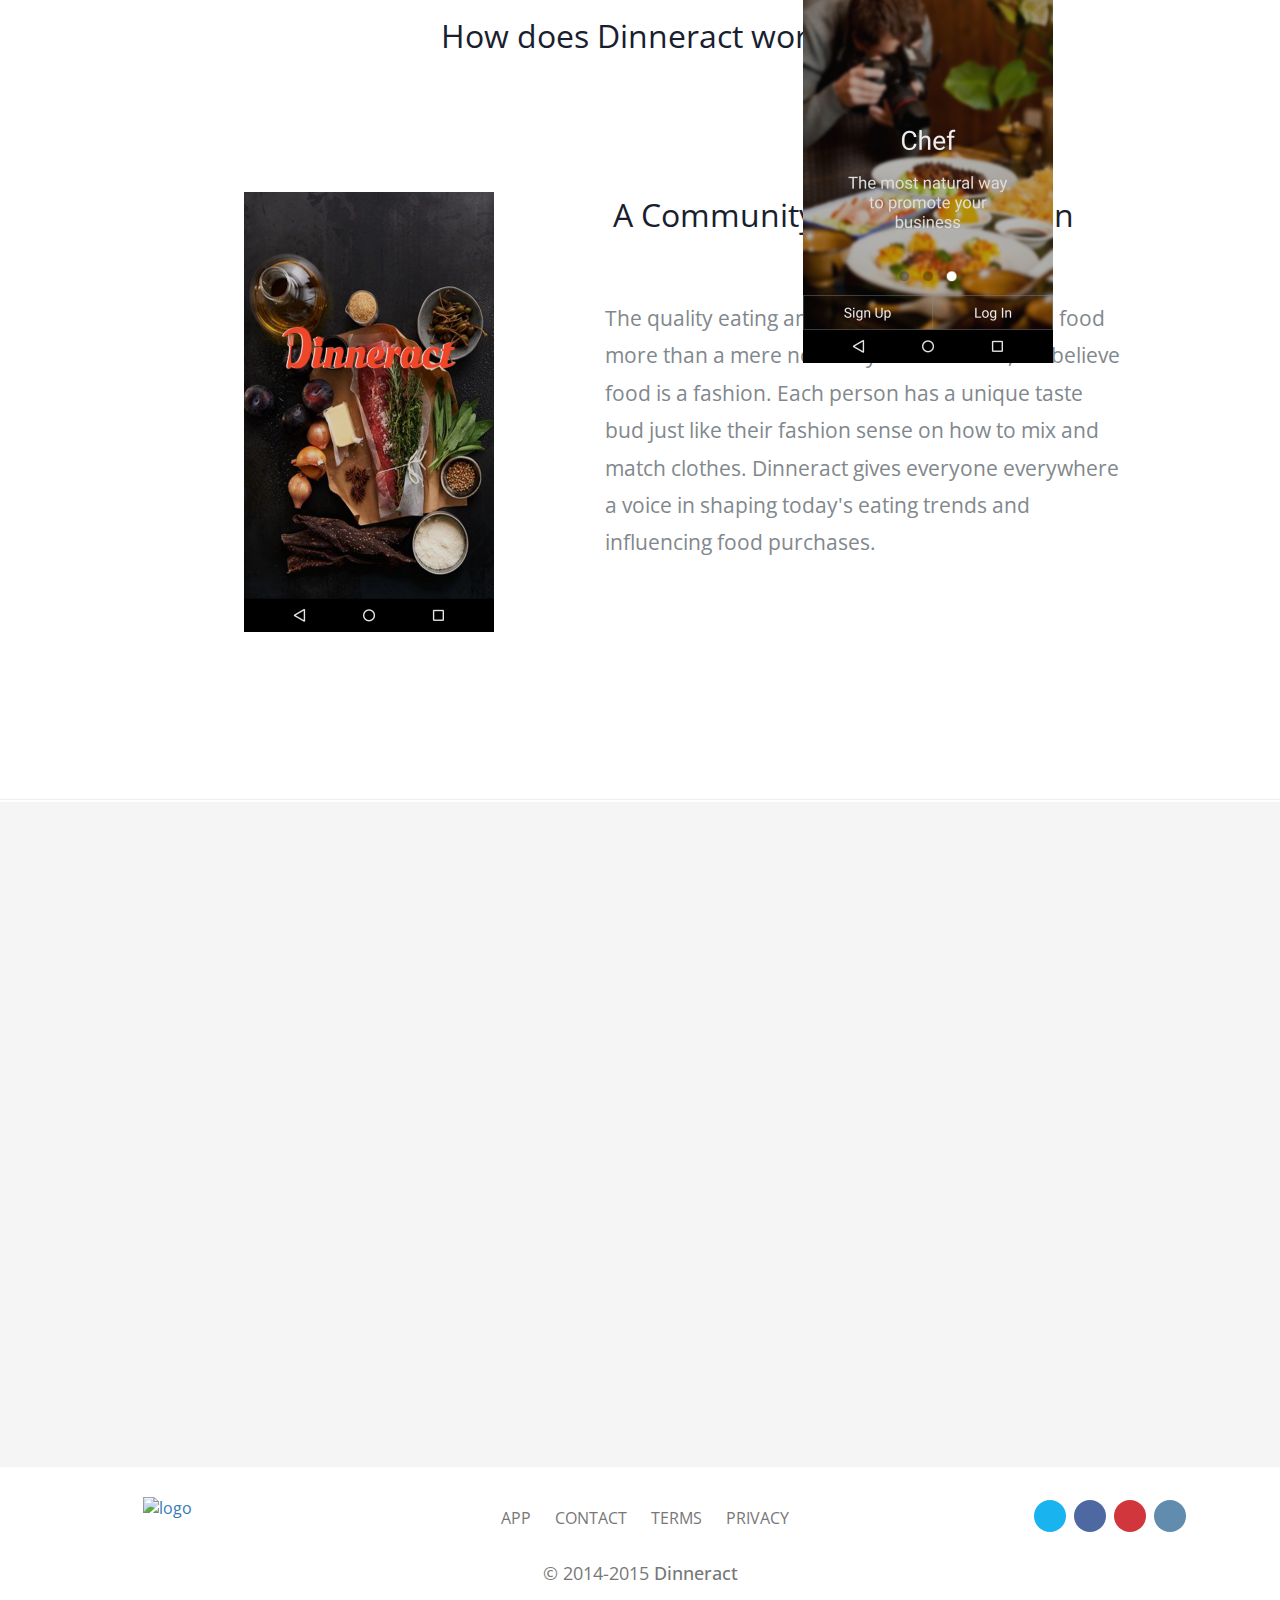
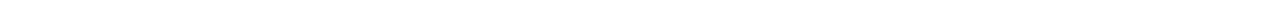
==== commit b0df853b: "demo to Liu Yong" ====
--- a/index.html
+++ b/index.html
@@ -1,6 +1,26 @@
 <!DOCTYPE HTML>
 <html>
 <head>
+	<meta charset="UTF-8">
+	<link rel="apple-touch-icon" sizes="57x57" href="images/icon/apple-icon-57x57.png">
+	<link rel="apple-touch-icon" sizes="60x60" href="images/icon/apple-icon-60x60.png">
+	<link rel="apple-touch-icon" sizes="72x72" href="images/icon/apple-icon-72x72.png">
+	<link rel="apple-touch-icon" sizes="76x76" href="images/icon/apple-icon-76x76.png">
+	<link rel="apple-touch-icon" sizes="114x114" href="images/icon/apple-icon-114x114.png">
+	<link rel="apple-touch-icon" sizes="120x120" href="images/icon/apple-icon-120x120.png">
+	<link rel="apple-touch-icon" sizes="144x144" href="images/icon/apple-icon-144x144.png">
+	<link rel="apple-touch-icon" sizes="152x152" href="images/icon/apple-icon-152x152.png">
+	<link rel="apple-touch-icon" sizes="180x180" href="images/icon/apple-icon-180x180.png">
+	<link rel="icon" type="image/png" sizes="192x192"  href="images/icon/android-icon-192x192.png">
+	<link rel="icon" type="image/png" sizes="32x32" href="images/icon/favicon-32x32.png">
+	<link rel="icon" type="image/png" sizes="96x96" href="images/icon/favicon-96x96.png">
+	<link rel="icon" type="image/png" sizes="16x16" href="images/icon/favicon-16x16.png">
+	<link rel="manifest" href="images/icon/manifest.json">
+	<meta name="msapplication-TileColor" content="#ffffff">
+	<meta name="msapplication-TileImage" content="images/icon/ms-icon-144x144.png">
+	<meta name="theme-color" content="#ffffff">
+	
+	
 	<title>Dinneract | Home</title>
 	
 	<link rel="stylesheet" href="https://maxcdn.bootstrapcdn.com/bootstrap/3.3.4/css/bootstrap.min.css">
@@ -24,14 +44,13 @@
 		<div class="logo">
 			<a href="index.html"><img src="images/comp_logo.png"/></a>
 		</div>
-		<div class="top-nav">
+		<div class="head-nav">
 			<ul>
 				<li class="active"><a href="#home" class="scroll">Home</a></li>
 				<li><a href="#signup" class="scroll">Sign Up</a></li>
 				<li><a href="#features" class="scroll">Features</a></li>
 				<li><a href="#how" class="scroll">How</a></li>
 				<li><a href="#demo" class="scroll">Demo</a></li>
-				
 			</ul>
 		</div>
 		<div class="clear"> </div>
@@ -52,20 +71,68 @@
 				<div class="clear"> </div>
 				<div class="info-btns">
 					<ul>
-						<li><a href="#"> </a></li>
-						<li><a href="#"> </a></li>
+						<li><a href="#signup" class="scroll"> </a></li>
+						<li><a href="#signup" class="scroll"> </a></li>
 					</ul>
 				</div>
 			</div>
 		</div>
 		<div class="img-banner-pic">
-			<div id="app-banner"></div>
+			<!-- <div id="app-banner"></div>
 			<div id="app-img-loading">
 				<img id="loading" src="images/loading-cup.gif">
+			</div> -->
+			<div id="app-img-section" class="live-tile" data-mode="carousel" data-direction="horizontal" data-delay="4000">
+				<div class="screen">
+					<img src="images/screenshot/dinneract.png" alt="dinneract" />
+					<!-- <span class='tile-title'>title</span> -->
+				</div>
+				<div class="screen">
+					<img src="images/screenshot/merchant.png" alt="merchant" />
+				</div>
+				<div class="screen">
+					<img src="images/screenshot/foodie.png" alt="foodie" />
+				</div>
+				<div class="screen">
+					<img src="images/screenshot/chef.png" alt="chef" />
+				</div>
 			</div>
-			<div id="app-img-section" class="live-tile" data-mode="carousel" data-direction="vertical" data-delay="5000">
-
-			</div>
+			<!-- <div id="screenshot" class="carousel slide carousel-fade" data-ride="carousel">
+					  	
+				<div class="carousel-inner">
+					<div class="active item">
+						<img src="images/screenshot/dinneract.png" alt="dinneract" />
+					</div>
+					<div class="item">
+						<img src="images/screenshot/merchant.png" alt="merchant" />
+					</div>
+					<div class="item">
+					   	<img src="images/screenshot/foodie.png" alt="foodie" />
+					</div>
+					<div class="item">
+						<img src="images/screenshot/chef.png" alt="chef" />
+					</div>
+					<div class="item">
+						<img src="images/screenshot/login.png" alt="login" />
+					</div>
+					<div class="item">
+						<img src="images/screenshot/discovery.png" alt="discovery" />
+					</div>
+					<div class="item">
+						<img src="images/screenshot/post.png" alt="post" />
+					</div>
+					<div class="item">
+						<img src="images/screenshot/products.png" alt="products" />
+					</div>
+					<div class="item">
+						<img src="images/screenshot/product.png" alt="buy" />
+					</div>
+				</div>
+
+				<a class="carousel-control left" href="#screenshot" data-slide="prev" style="padding-top: 216px;">&lsaquo;</a>
+				<a class="carousel-control right" href="#screenshot" data-slide="next" style="padding-top: 216px;">&rsaquo;</a>
+				
+			</div>-->
 		</div>
 		<div class="clear"> </div>
 	</div>
@@ -85,7 +152,6 @@
 					</select>
 					<label>&nbsp;and My Email is&nbsp;</label>
 					<input type="email" class="textbox" name="email" value="" required />
-					<!--  onfocus="this.value = '';" onblur="if (this.value == '') {this.value = 'and My Email is';}" -->
 					<input type="submit" value="Join" />
 				</form>
 			</div>
@@ -99,7 +165,7 @@
 		<div class="top-grid">
 			<a class="icon1"><img src="images/vendor.png" /></a>
 			<h3>Merchants</h3>
-			<b>The fastest way to sell your special foods</b>
+			<b>The fastest way to sell your speciality foods</b>
 			<p>
 				Get direct access to your consumers without hassle in the traditional distribution. 
 				Your products will be seen by the consumers globally. 
@@ -108,7 +174,7 @@
 		<div class="top-grid">
 			<a class="icon2"><img src="images/foodie.png" /></a>
 			<h3>Foodies</h3>
-			<b>The most fashionable food shopping experience</b>
+			<b>The most fashionable way to shop food</b>
 			<p>
 				Discover world's specialty foods and their amazing use in one place. 
 				Easy and instant shop of what is on your taste radar. Share and influence.
@@ -125,13 +191,13 @@
 		</div>
 		<div class="clear"> </div>
 		<div class="top-grid">
-			<a href="#signup" class="tellMeMore">Brilliant. Tell me more.</a>	
-		</div>
-		<div class="top-grid">
-			<a href="#signup" class="tellMeMore">Fun. Tell me more.</a>	
-		</div>
-		<div class="top-grid">
-			<a href="#signup" class="tellMeMore">Smart. Tell me more.</a>	
+			<a href="#signup" class="tellMeMore scroll">Brilliant. Tell me more.</a>	
+		</div>
+		<div class="top-grid">
+			<a href="#signup" class="tellMeMore scroll">Fun. Tell me more.</a>	
+		</div>
+		<div class="top-grid">
+			<a href="#signup" class="tellMeMore scroll">Smart. Tell me more.</a>	
 		</div>
 		<div class="clear"> </div>
 	</div>
@@ -144,34 +210,38 @@
 			<div class="wrap">
 				<h3>How does Dinneract work?</h3>
 				<div class="mid-grid-top-pic">
-					<div id="carousel" class="carousel slide carousel-fade" data-ride="carousel">
+					<div id="carousel" class="carousel slide" data-ride="carousel">
 					  	
 					  	<!-- Carousel items -->
-					  	<div class="carousel-inner">
+					  	<div class="carousel-inner" role="listbox">
 					    	<div class="active item">
-					    		<img src="images/step1.png" alt="step1" />
+					    		<img src="images/step/1.png" alt="step1" />
 					    	</div>
 					   		<div class="item">
-					   			<img src="images/step2.png" alt="step2" />
+					   			<img src="images/step/2.png" alt="step2" />
 					   		</div>
 					    	<div class="item">
-					    		<img src="images/step3.png" alt="step3" />
+					    		<img src="images/step/3.png" alt="step3" />
 					    	</div>
 					    	<div class="item">
-					    		<img src="images/step4.png" alt="step4" />
+					    		<img src="images/step/4.png" alt="step4" />
 					    	</div>
 					    	<div class="item">
-					    		<img src="images/step5.png" alt="step5" />
+					    		<img src="images/step/5.png" alt="step5" />
+					    	</div>
+					    	<div class="item">
+					    		<img src="images/step/6.png" alt="step6" />
 					    	</div>
 					  	</div>
 
 					  	<!-- Carousel nav -->
-					  	<ol class="carousel-indicators">
+					  	<!--<ol class="carousel-indicators">
 					    	<li data-target="#carousel" data-slide-to="0" class="active"></li>
 					    	<li data-target="#carousel" data-slide-to="1"></li>
 					    	<li data-target="#carousel" data-slide-to="2"></li>
 					    	<li data-target="#carousel" data-slide-to="3"></li>
 					    	<li data-target="#carousel" data-slide-to="4"></li>
+					    	<li data-target="#carousel" data-slide-to="5"></li>
 					  	</ol>
 					  	<!-- 
 					  	<a class="carousel-control left" href="#carousel" data-slide="prev">&lsaquo;</a>
@@ -180,8 +250,10 @@
 					</div>
 				</div>
 				<div class="mid-grid-top-info">
-					<h3 id="stepTitle">Log in App</h3>
-					<p id="stepDetail">Log in Dinneract from your mobile device. On discover page, click + to create a new recipe.</p>
+					<h3 id="stepTitle">A Community for Food Fashion</h3>
+					<p id="stepDetail">
+						The quality eating and healthy diet have made food more than a mere necessity. In Dinneract, we believe food is a fashion. Each person has a unique taste bud just like their fashion sense on how to mix and match clothes. Dinneract gives everyone everywhere a voice in shaping today's eating trends and influencing food purchases. 
+					</p>
 				</div>
 				<div class="clear"> </div>
 			</div>
@@ -192,28 +264,16 @@
 	
 	<!---start-mid-grids 3----->
 	<div class="mid-grids" id="demo">
-		<!--
-		<div class="mid-grid-top">
-			<div class="wrap">
-				<div class="mid-grid-top-pic">
-				</div>
-				<div class="mid-grid-top-info">
-					<h3>Sed ut perspiciatis unde omnis iste natus error sit voluptatem</h3>
-					<p>adipisci velit, sed quia non numquam eius modi tempora incidunt ut labore et dolore magnam aliquam quaerat voluptatem. Ut enim ad minima veniam, quis nostrum exercitationem ullam corporis suscipit laboriosam, nisi ut aliquid ex ea commodi consequatur? Quis autem vel eum iure reprehenderit qui in ea voluptate velit esse quam nihil molestiae consequatur,</p>
-				</div>
-				<div class="clear"> </div>
-			</div>
-		</div>
-		-->
 		<div class="mid-grids-center">
 			<div class="wrap">
-				<h3>Demo of Dinneract App</h3>
-				<p>&nbsp;</p>
-				<iframe src="https://www.youtube.com/embed/TcbzUKdrDhA" width="75%" height="500" frameborder="0" webkitallowfullscreen mozallowfullscreenallowfullscreen></iframe>
+				<!--<h3></h3>
+				<p>&nbsp;</p>-->
+				<iframe id="player" type="text/html" width="60%" height="500" src="http://www.youtube.com/embed/TcbzUKdrDhA?enablejsapi=1&origin=http://dinneract.com" frameborder="0" webkitallowfullscreen mozallowfullscreen allowfullscreen></iframe>
 			</div>
 		</div>
 	</div>	
 	<!---//End-mid-grids----->
+	
 	
 	<!---start-footer----->
 	<div class="footer">
@@ -226,7 +286,7 @@
 					<div class="cssmenu">
 						<ul>
 							<li><a href="#home">App</a></li> 
-							<li><a href="mailto:dinneract2015@gmail.com">Support</a></li>
+							<li><a href="mailto:service@dinneract.com">Contact</a></li>
 							<!--support right now is not a popup -->
 							<!-- <li><a href="#contact">Support</a></li> -->
 							<li><a href="#terms" data-toggle="modal" data-backdrop="static">Terms</a></li> 
@@ -275,6 +335,34 @@
 	</div>
 	
 	
+	<!-- Signup Modal -->
+	<div id="signupConfirm" class="modal fade" tabindex="-1" role="dialog" aria-labelledby="myModalLabel" aria-hidden="true">
+      <div class="modal-dialog">
+	    <div class="modal-content">
+	      <div class="modal-header">
+	        <button type="button" class="close" data-dismiss="modal" aria-label="Close"><span aria-hidden="true">&times;</span></button>
+	        <h3 class="modal-title">
+	          Signup Confirmation
+	        </h3>
+	      </div>
+	      <div class="modal-body">
+	      	<div class="row">
+          	  <div class="col-sm-10 col-sm-offset-1">
+            	<p class="lead">
+	     			Thank you for joining Dinneract. You will receive an invitation email when we launch our Beta program.
+	     		</p>
+	     	  </div>
+	     	</div>
+	      </div>
+	      <div class="modal-footer">
+	        <a type="button" class="btn btn-default" data-dismiss="modal">Close</a>
+	      </div>
+	    </div><!-- /.modal-content -->
+	  </div><!-- /.modal-dialog -->
+	</div>
+	<!-- End of Modal -->
+	
+	
 	
 
 	<!-- Modal -->
@@ -297,40 +385,32 @@
 		$("#terms").load("terms.inc"); 
 		
 		
-		
-		var myTimer;
-		//since loading images are async
-		var img_counter = 0, img_max_num = 10;
-		var startTime = 0, timeOut = 5000;
-		
 		var stepTitle = [
-			"Edit a Recipe",
-			"Edit Elements",
-			"Edit Buy Links",
-			"Submit the Post",
-			
-			"Log in App"
+			"Discover Food and Food Ideas",
+			"Discover What\'s Behind Posts",
+			"Tips to Create the Cooking Steps",
+			"Tips to Create the Elements List",
+			"A Glance at Product Page",
+			
+			"A Community for Food Fashion"
 		];
 		
 		var stepDetail = [
-			"Use camera on the mobile device to take a picture, or upload a picture from your photo album as the recipe photo. Add recipe name, cooking steps, cooking time and serving size. Create an element lists with shopping links to featured products.",
-			"Edit all the relevant elements to carry out this recipe, including ingredients and cookwares. They are presumably one of these, but not restricted to food, drink, cooking tools and cookbooks.",
-			"Add shopping links for featured products. If the product is already in our database, you can select the item and double click to add. Otherwise, go back to My Profile -> My Items to create a new item following the instructions on how to add a new item, and select the newly added item from \"My Items\".",
-			"Once submit, your have successfully created a recipe post. It will show on top of the discover page.",
-			
-			"Log in Dinneract from your mobile device. On discover page, click + to create a new recipe."
+			"The great thing about Dinneract is you can discover new products and how to use them in one place. The first that comes to sight after you log in is the Discover page. It is a collection of Posts that are product oriented but presented in fabulous pictures of food cuisine created by all the users. The best way to explore in Dinneract is by Post, which one can easily like, save, comment, follow and share to other social networks.",
+			"Post is a recipe based solution to introduce products. Each Post features one or more food related products (food, drink, cookware) that are used either as ingredients or cooking tools. Like any recipe, a Post contains a list of functional Elements (ingredients, cooking tools etc.) and a list of cooking Steps. Have questions or comments? Check Comments to interact with the Post creator and the community.",
+			"The cooking steps are manuals to instruct others how to make the most out of a product. An extra bit of patience would not go amiss in creating the Steps if you are a business user. Make it brief and clear. And include the name of the featured products in the corresponding Steps where they are used.",
+			"An Elements list is more than just the ingredient lists shown in any recipe. Elements list allows one to add all possible items useful to create the Post. The featured products can be food & drink (ingredients), cookwares (cooking tools & containers), cookbooks ( cooking manuals), or even food events (related activities). If you are a merchant or chef, one piece of information you can never miss when editing the Element list is the Buy link. It will take people to your online store and bring you new business!",
+			"The product page contains more information about the featured product. In Dinneract, we encourage people to consume healthy, quality food to support specialty food community. Certificate labels distinguish those food products in the trend of organic, all natural, gluten-free,  non-GMO, sustainable etc., and help users to quickly decide if they are interested in any product. On clicking Buy Now, one can make an order from any mobile device, or save the product to a wish list for later use.",
+			
+			"The quality eating and healthy diet have made food more than a mere necessity. In Dinneract, we believe food is a fashion. Each person has a unique taste bud just like their fashion sense on how to mix and match clothes. Dinneract gives everyone everywhere a voice in shaping today's eating trends and influencing food purchases."
 		];
 		
+		/*
 		function checkImageLoad() {
-			//console.log(img_counter);
-			var d = new Date();
-			if(img_counter >= img_max_num || (d.getTime() - startTime) >= timeOut ) {
-				clearInterval(myTimer);
-				$("#app-img-loading").hide();
-			    $("#app-img-section").show();
-				$("#app-img-section").liveTile();
-			}
-		}
+			$("#app-img-loading").hide();
+			$("#app-img-section").show();
+			$("#app-img-section").liveTile();
+		}*/
 		
 		function verticalCenter() {
 			if( $(".img-banner-info-inner").height() <= $(".img-banner-info").height() ) {
@@ -340,7 +420,10 @@
 		}
 		
 		$(document).ready(function($) {
-			$("#app-img-section").hide();
+			//$("#app-img-section").hide();
+			
+			//myTimer = setTimeout(function(){ checkImageLoad(); }, 2000);
+			$("#app-img-section").liveTile();
 			
 			$('.carousel').carousel({
 				interval: 5000
@@ -360,84 +443,47 @@
 			
 			$(".scroll").click(function(event){		
 				event.preventDefault();
-				$('html,body').animate({scrollTop:$(this.hash).offset().top},1200);
+				var hashTag = this.hash,
+					offset = $(hashTag).offset().top;
+					console.log(hashTag+","+offset);
+				switch(hashTag) {
+					case "#signup":
+					case "#features":
+					case "#how":
+						offset = offset - 54;
+						break;
+						
+					case "#demo":
+						//offset = offset + 190;
+						break;
+					
+					default: break;
+				}
+				$('html,body').animate({scrollTop:offset},600);
 			});
 			
-			$("#join").submit(function() {
-		    	alert("Thank you for joining Dinneract. You will receive an invitation email when we launch our Beta program.");
+			
+			$("#join").submit(function(e) {
+
+				e.preventDefault();
+
+				var url = "subscribe.php";
+
+				$.post(url, $(this).serialize(), function(data) {
+					if(data[0] == 's') {					
+						$("#signupConfirm h3.modal-title").html("Signup Confirmation");
+						$("#signupConfirm p.lead").html("Thank you for joining Dinneract. You will receive an invitation email when we launch our Beta program.");
+						$("#signupConfirm").modal("show");
+					} else {
+						//console.log(data);
+						$("#signupConfirm h3.modal-title").html("Signup Failed");
+						$("#signupConfirm p.lead").html("It seems that our mail server is not responding. Please contact:&nbsp;&nbsp;service@dinneract.com .");
+						$("#signupConfirm").modal("show");
+					}
+				});
+
 			});
-			
-
-			$(".tellMeMore").on("click", function( e ) {
-		
-		        e.preventDefault();
-		
-		        $("body, html").animate({ 
-		            scrollTop: $("#signup").offset().top
-		        }, 600);
-				
-				$("#join input[name=email]").focus();
-				//$("#join input[name=email]").fadeIn(200).fadeOut(200).fadeIn(200).fadeOut(200).fadeIn(200).fadeOut(200).fadeIn(200);
-		    });
 		    
-		    
-		    
-			
-			
-			var max_height = 400;
-			var max_width = 247;
-			var i = 0, offset = Math.floor(Math.random()*200);
-			//54.148.158.185
-			var url = "http://54.148.158.185:3000/posts" + "?offset=" + offset;
-			
-	
-			var jqxhr = $.ajax({ 
-					method: "GET",
-					url: url,
-					crossDomain: true,
-					//cache: false,
-					dataType: "json"
-				}).done(function(json) {
-			    	//console.log(json);
-					for(i=0; i<json.length; i++) {
-						
-						var post = json[i];
-						var imgURL = post.photo.split(',');
-						var title = post.title;
-						
-				    	$("<img/>").attr('src', imgURL[0]).attr("alt", title).load(function(){//async
-							
-							if( (this.width * max_height / this.height) > max_width ) {
-								$(this).css("width", Math.round(this.width * max_height / this.height)+ "px");
-								$(this).css("height", max_height + "px");
-							} else {
-								$(this).css("height", Math.round(this.height * max_width / this.width)+ "px");
-								$(this).css("width", max_width + "px");
-							}
-							
-							// image is loaded
-							
-							var titleSpan = $("<span class='tile-title'>").html( $(this).attr("alt") );
-							
-							$("#app-img-section").append( $("<div class='screen'>").append(this).append( titleSpan ) );
-							
-							img_counter = img_counter + 1;
-						});
-		    	
-				    }
-					
-					var d = new Date();
-					startTime = d.getTime();
-		    		myTimer = setInterval(function(){ checkImageLoad(); }, 500);
-
-
-				}).fail(function() {
-					$("#app-img-section").html("<p class='warning'>Sever is under maintenance...</p>");
-			    	$("#app-img-loading").hide();
-		    		$("#app-img-section").show();
-			  	});
-		    
-
 		});
 	</script>
 </body>
--- a/css/style.css
+++ b/css/style.css
@@ -12,7 +12,7 @@
 .txt-center{text-align:center;}/* text align center */
 .float-rt{float:right;}/* float right */
 .float-lt{float:left;}/* float left */
-.clear{clear:both;}/* clear float */
+.clear{clear:both; display: block;}/* clear float */
 .pos-relative{position:relative;}/* Position Relative */
 .pos-absolute{position:absolute;}/* Position Absolute */
 .vertical-base{	vertical-align:baseline;}/* vertical align baseline */
@@ -52,15 +52,15 @@
 }
 .logo a{
 	color:#000;
-	font-size:2.5em
-}
-.top-nav{
-	float:right
-}
-.top-nav ul li{
+	font-size:2.5em;
+}
+.head-nav{
+	float:right;
+}
+.head-nav ul li{
 	display:inline-block;
 }
-.top-nav ul li a{
+.head-nav ul li a{
 	color: #191F2F;
 	text-transform: uppercase;
 	font-size: 0.875em;
@@ -72,7 +72,7 @@
 	padding: 1.5em;
 	display: block;
 }
-.top-nav li.active> a, .top-nav li> a:hover {
+.head-nav li.active> a, .head-nav li> a:hover {
 	color: #000;
 }
 
@@ -126,13 +126,7 @@
 	font-size: 16px;
 	text-align: left;
 }
-/*
-.img-banner-info p{
-	width:75%;
-	float:right;
-	margin-top:1em;
-}
-*/
+
 .img-banner-pic {
 	float: right;
 	width: 43%;
@@ -140,6 +134,7 @@
 	background: url(../images/iphone6-frame.png) 59px no-repeat;
 	height: 598px;
 	margin-bottom: 0;
+	z-index: 1000;
 }
 
 .info-btns ul li{
@@ -167,6 +162,23 @@
 }
 
 /*----some addons----*/
+.logo img {
+	margin-top: 12px;
+}
+
+#screenshot {
+	margin-left: 78px;
+	margin-top: 73px;
+}
+
+#app-img-section {
+	margin-left: 77px;
+	margin-top: 73px;
+	width: 250px;
+	height: 440px;
+}
+
+/*
 #app-banner {
 	margin-left: 80px;
 	margin-top: 72px;
@@ -176,12 +188,7 @@
 }
 
 #app-img-loading,
-#app-img-section {
-	margin-left: 80px;
-	margin-top: 0px;
-	width: 247px;
-	height: 400px;
-}
+
 		
 #loading {
 	width: 36px;
@@ -206,10 +213,26 @@
 	font-weight: 600;
 	background: rgba(168,168,168,0.5);
 }
-		
-.logo img {
-	margin-top: 12px;
-}
+
+.singup {
+	padding: 10px 16px;
+	font-size: 19px;
+	line-height: 1.33;
+	border-radius: 4px;
+	color: #FFFFFF;
+	background-color: #F45D35;
+	border-color: #F45D35;
+	margin-top: 20px;
+	outline: 0;
+}
+
+.singup:hover {
+	color: #FFFFFF;
+	background-color: #DC5430;
+	border-color: #DC5430;
+	outline: 0;
+}
+*/	
 
 /*----//End-image-banner-----*/
 /*---start-top-grids-----*/
@@ -288,27 +311,7 @@
 .top-grid:last-child{
 	margin-right:0;
 }
-.btn{
-	color: #888;
-	font-size: 0.875em;
-	margin: 1em 0;
-	padding: 0px 17px 0px 0px;
-}
-.btn span{
-	height: 12px;
-	width: 12px;
-	display: inline-block;
-	background: url(../images/img-sprit.png) no-repeat -9px -814px;
-	vertical-align: middle;
-	margin-left: 3px;
-}
-.btn span:hover{
-	color:#000;
-	background: url(../images/img-sprit.png) no-repeat -21px -814px;
-}
-.btn:hover{
-	color:#000;
-}
+
 /*---//End-top-grids-----*/
 /*---start-mid-grids-----*/
 .mid-grid-top {
@@ -335,7 +338,7 @@
 }
 .mid-grid-top-info{
 	float: right;
-	width: 53%;
+	width: 58%;
 	margin-top: 4.5em;
 	padding: 0 8% 0 5%;
 }
@@ -373,10 +376,10 @@
 /*---carousel---*/
 #carousel {
 	float: right;
-	margin-top: 70px;
-	margin-right: 20px;
-}
-		
+	margin-top: 71px;
+	margin-right: 19px;
+}
+/*		
 .carousel-inner .item {
 	-webkit-transition: opacity 3s;
 	-moz-transition: opacity 3s;
@@ -401,7 +404,7 @@
 .carousel-inner .item {
 	height: 100%;
 }
-
+*/
 /*---End-mid-grids-----*/
 /*---start-mid-grids-bottom-----*/
 .mid-grids-bottom form{
@@ -476,9 +479,6 @@
 
 /*-----start dashboard-----*/
 
-
-
-
 .dash{
 	padding: 4em 0 0 0;
 	position: relative;
@@ -486,16 +486,18 @@
 	border: 1px solid #eee;
 	border-right: 0;
 	border-left: 0;
-	
-}
-.dash .nav{
+}
+
+.dash .navbar{
 	float: left;
 	text-align: left;
-	width: 240px;
+	width: 10%;
 	height: 100%;
-	min-height: 740px;
-	min-width: 240px;
+	min-height: 780px;
+	min-width: 160px;
 	background-color: #F5F5F5;
+	display: inline-block;
+	margin-bottom: 1px;
 }
 
 
@@ -532,6 +534,7 @@
 	font-weight:800;
 	background-color:#f1f1f1;
 	padding-left: 0px;
+	margin-left: -10px;
 	cursor: default;
 }
 
@@ -562,27 +565,152 @@
 	text-shadow:none;
 }
 
-
-
 .dash .content {
-	float: right;
+	float: left;
 	text-align: left;
-	width: 100%;
+	width: 86%;
 	height: 100%;
-	position: absolute;
-	top: 0;
-	padding-left: 250px;
-	min-height: 740px;
-	z-index: -1;
-}
-
-
-
-
-
-
+	min-height: 780px;
+	display: inline-block;
+	padding: 10px 20px;
+	margin-bottom: 1px;
+}
+
+.tab-content {
+	height: 720px;
+	overflow-y: auto;
+	border-left: 1px solid #ddd;
+}
+
+.nav li {
+	min-width: 160px;
+}
+
+.nav li a {
+	outline: 0;
+}
+
+.tab-pane {
+	padding-top: 24px;
+}
+
+.tab-pane .form-group {
+	margin-top: 20px;
+	margin-bottom: 20px;
+}
+
+.tab-pane h1 {
+	font-size: 22px;
+	font-weight: 700;
+}
+
+.tab-pane textarea {
+	resize: vertical;
+	height: 78px;
+}
+
+.fa-stack strong {
+	color: white;
+	font-weight: 600;
+	margin-left: 1px;
+	margin-bottom: 1px;
+}
+
+i.step {
+	color: #3C9892;
+	margin-top: -5px;;
+}
+
+.fa-stack strong {
+	margin-top: -5px;;
+}
+
+i.remove {
+	color: #C3676D;
+	cursor: pointer;
+}
+
+
+a.add {
+	color: #3C9892;
+	font-size: 14px;
+	font-weight: 600;
+	cursor: pointer;
+}
+
+.add-on .input-group-btn > .btn {
+	border-left-width:0;
+	left:-2px;
+	-webkit-box-shadow: none;
+	box-shadow: none;
+}
+
+/* stop the glowing blue shadow */
+.add-on .form-control:focus {
+	box-shadow:none;
+	-webkit-box-shadow:none; 
+	border-color:#cccccc; 
+}
+
+.bind {
+	background-color: #F45D35;
+	color: white; 
+}
+
+.bind:hover {
+	background-color: #DC5430;
+	color: white; 
+}
+
+
+#searchlist {
+	max-height: 720px;
+	overflow-y: auto;
+}
+
+a.elemSearchTab {
+	cursor: pointer;
+}
 
 /*------end--dashboard-----*/
+
+
+
+/*----Start-signup-Modal----*/
+#signupConfirm {
+	top: 20%;
+}
+
+#signupConfirm .modal-dialog{
+	max-width: 840px;
+	width: 60%;
+}
+
+#signupConfirm .modal-header{
+	text-align: center;
+	border: none;
+	margin-bottom: 20px;
+}
+
+#signupConfirm .modal-footer{
+	border: none;
+}
+
+#signupConfirm .modal-body{
+	text-align: center;
+}
+
+h3.modal-title {
+	font-size: 50px;
+	margin-top: 40px;
+}
+
+p.lead {
+	font-size: 24px;
+}
+
+
+/*----End-signup-Modal----*/
 
 
 /*---start-footer----*/
@@ -706,6 +834,10 @@
 .copy{
 	margin-bottom:2%;
 }
+.copy-dash{
+	margin-bottom:2px !important;
+}
+
 .copy p {
 	color: #777;
 	font-size: 1.1em;
@@ -880,7 +1012,7 @@
 		margin-top: 0em;
 		padding-top:0.6em;
 	}
-	.top-nav {
+	.head-nav {
 		float: none;
 		text-align:center;
 	}
@@ -953,7 +1085,7 @@
 		margin-top: 0em;
 		padding-top:0.6em;
 	}
-	.top-nav {
+	.head-nav {
 		float: none;
 		text-align:center;
 	}
@@ -1026,7 +1158,7 @@
 		margin-top: 0em;
 		padding-top:0.6em;
 	}
-	.top-nav {
+	.head-nav {
 		float: none;
 		text-align:center;
 	}
@@ -1037,7 +1169,7 @@
 		margin-right: 0%;
 		margin-bottom:1em;
 	}
-	.top-nav ul li a {
+	.head-nav ul li a {
 		padding: 2.2em 0.8em;
 	}
 	.img-banner-info h1 {
@@ -1111,7 +1243,7 @@
 		margin-top: 0em;
 		padding-top:0.6em;
 	}
-	.top-nav {
+	.head-nav {
 		float: none;
 		text-align:center;
 	}
@@ -1122,7 +1254,7 @@
 		margin-right: 0%;
 		margin-bottom:1em;
 	}
-	.top-nav ul li a {
+	.head-nav ul li a {
 		padding: 2.2em 0.2em;
 		font-size: 0.8em;
 	}
@@ -1132,4 +1264,87 @@
 	.img-banner-info h2 {
 		font-size: 1.5em;
 	}
-}+}
+
+
+
+
+/*--------MyPosts and MyElements-------*/
+
+.post { 
+	width: 360px;
+	margin: 10px;
+	float: left;
+}
+
+.post label {
+	position: absolute;
+	bottom: 5px;
+	left: 0px;
+	min-height: 32px;
+	width: 360px;
+	padding: 2px 30px 2px 30px;
+	line-height: 26px;
+	vertical-align: middle;
+	font-family: sans-serif;
+	font-size: 16px;
+	font-weight: 800;
+	color: #FFF;
+	text-shadow: 0 1px 2px #000;
+	background: #545454;
+	opacity: 0.6;
+	-webkit-border-bottom-right-radius: 5px;
+	-webkit-border-bottom-left-radius: 5px;
+	-moz-border-radius-bottomright: 5px;
+	-moz-border-radius-bottomleft: 5px;
+	border-bottom-right-radius: 5px;
+	border-bottom-left-radius: 5px;
+}
+
+.post a img {
+	width: 360px;
+}
+
+.like {
+	position: absolute;
+	top: 20px;
+	right: 20px;
+	height: 50px;
+	width: 48px;
+}
+
+.unlike,
+.liked {
+	position: relative;
+	top: 0px;
+	right: 0px;
+	height: 44px;
+	width: 42px;
+	background-repeat: no-repeat;
+	background-position: center top;
+	cursor: pointer;
+}
+
+.liked {
+	background: url("../images/heart.png");
+}
+
+.unlike {
+	background: url("../images/heart_empty.png");
+}
+
+.like_num {
+	position: relative;
+	top: -34px;
+	right: -24px;
+	background: #FFF;
+	height: 48px;
+	line-height: 48px;
+	vertical-align: middle;
+	/* font-family: sans-serif; */
+	font-size: 13px;
+	padding: 4px;
+	-webkit-border-radius: 22px;
+	-moz-border-radius: 22px;
+	border-radius: 22px;
+}
